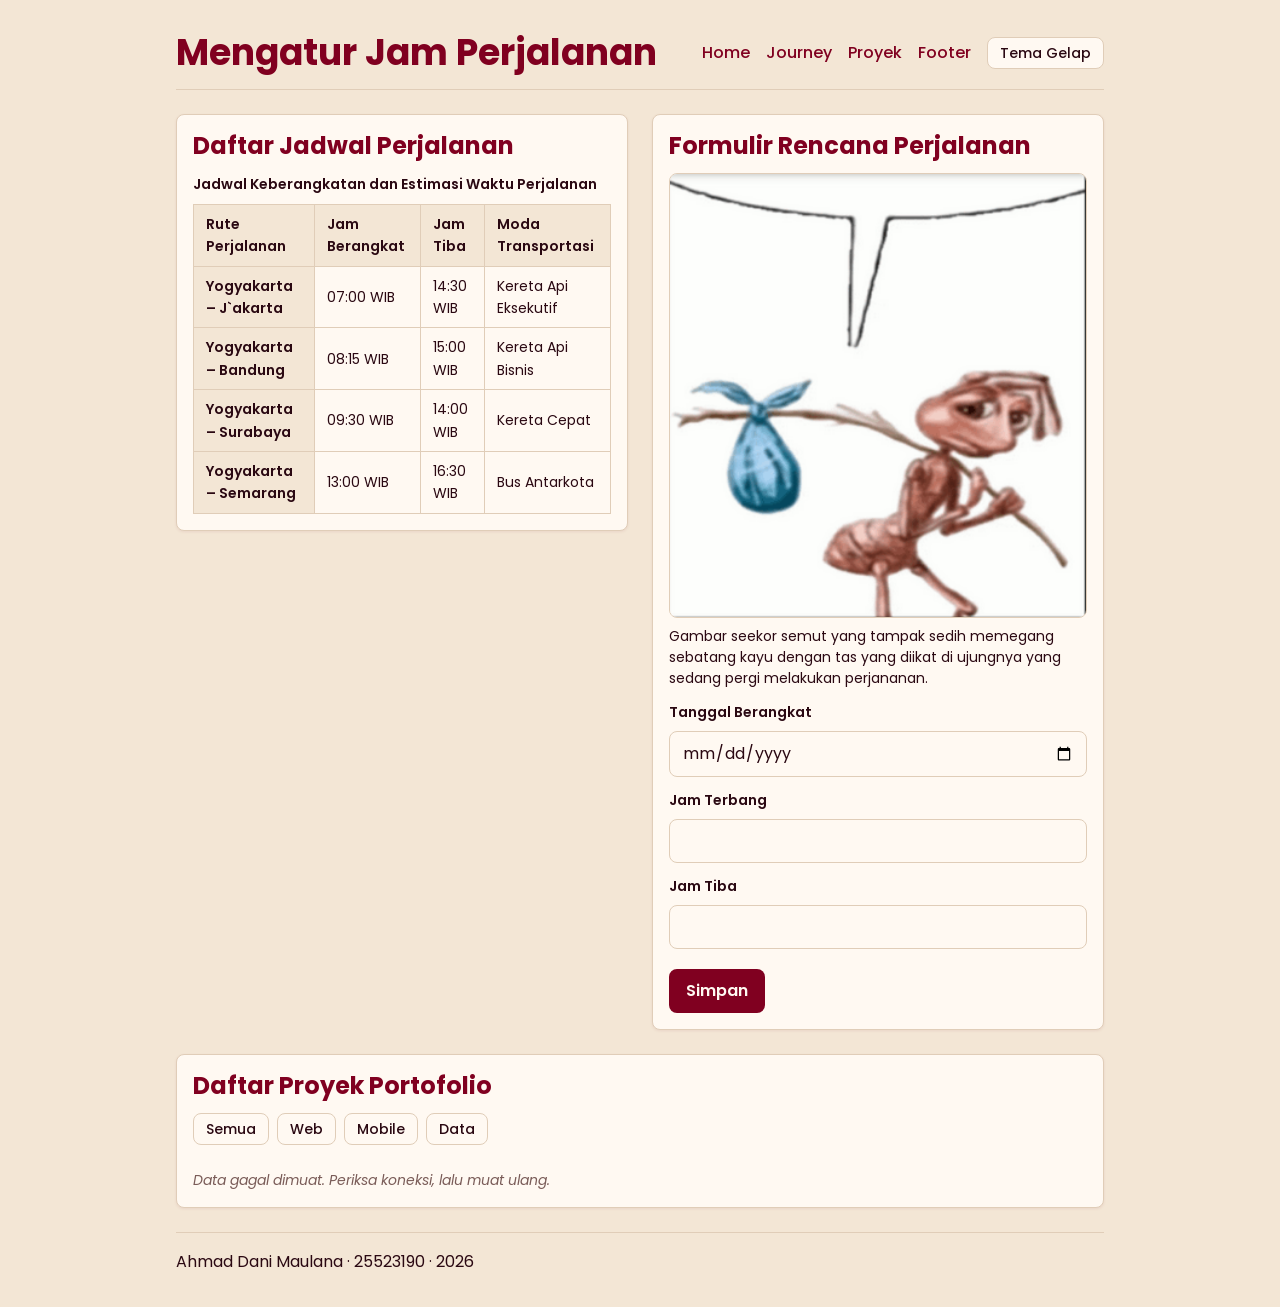
==== worksheet-p11/profil.html @ 2be7030c "P11 — lima modul berjalan" ====
<!DOCTYPE html>
<html lang="id">

<head>
   <title>Mengatur Jam Perjalanan</title>
   <meta charset="UTF-8">
   <meta name="viewport" content="width=device-width, initial-scale=1.0">
   <link rel="preconnect" href="https://fonts.googleapis.com">
   <link rel="preconnect" href="https://fonts.gstatic.com" crossorigin>
   <link href="https://fonts.googleapis.com/css2?family=Poppins:wght@400;500;600;700&display=swap" rel="stylesheet">
   <link rel="stylesheet" href="tokens.css">
   <link rel="stylesheet" href="base.css">
   <link rel="stylesheet" href="layout.css">
   <link rel="stylesheet" href="komponen.css">
   <link rel="stylesheet" href="tema.css">
   <link rel="stylesheet" href="responsif.css">
</head>

<body>
   <div class="page">
      <header>
         <input type="checkbox" id="tema" class="pengalih-tema">
         <div class="header-baris">
            <h1>Mengatur Jam Perjalanan</h1>
            <div class="header-kanan">
               <nav class="navbar">
                  <ul>
                     <li><a href="#bagian-1">Home</a></li>
                     <li><a href="#bagian-2">Journey</a></li>
                     <li><a href="#proyek">Proyek</a></li>
                     <li><a href="#footer">Footer</a></li>
                  </ul>
               </nav>
               <label for="tema" class="tombol-tema">
                  <span class="label-tema-terang">Tema Terang</span>
                  <span class="label-tema-gelap">Tema Gelap</span>
               </label>
            </div>
         </div>
      </header>

      <main class="isi">
         <section id="bagian-1" class="kartu">
            <h2>Daftar Jadwal Perjalanan</h2>
            <div class="tabel-wadah table-wrap">
               <table>
                  <caption>Jadwal Keberangkatan dan Estimasi Waktu Perjalanan</caption>
                  <thead>
                     <tr>
                        <th scope="col">Rute Perjalanan</th>
                        <th scope="col">Jam Berangkat</th>
                        <th scope="col">Jam Tiba</th>
                        <th scope="col">Moda Transportasi</th>
                     </tr>
                  </thead>
                  <tbody>
                     <tr>
                        <th scope="row">Yogyakarta – J`akarta</th>
                        <td>07:00 WIB</td>
                        <td>14:30 WIB</td>
                        <td>Kereta Api Eksekutif</td>
                     </tr>
                     <tr>
                        <th scope="row">Yogyakarta – Bandung</th>
                        <td>08:15 WIB</td>
                        <td>15:00 WIB</td>
                        <td>Kereta Api Bisnis</td>
                     </tr>
                     <tr>
                        <th scope="row">Yogyakarta – Surabaya</th>
                        <td>09:30 WIB</td>
                        <td>14:00 WIB</td>
                        <td>Kereta Cepat</td>
                     </tr>
                     <tr>
                        <th scope="row">Yogyakarta – Semarang</th>
                        <td>13:00 WIB</td>
                        <td>16:30 WIB</td>
                        <td>Bus Antarkota</td>
                     </tr>
                  </tbody>
               </table>
            </div>
         </section>
         
         <section id="bagian-2" class="kartu">
            <h2>Formulir Rencana Perjalanan</h2>
            <figure>
               <img src="images.jpg" alt="moving out" width="640" height="360" loading="lazy">
               <figcaption>Gambar seekor semut yang tampak sedih memegang sebatang kayu dengan tas yang diikat di
                  ujungnya yang sedang pergi melakukan perjananan.</figcaption>
            </figure>
            <form action="/simpan" method="post" novalidate>
               <div class="form-kolom">
                  <label for="tanggal">Tanggal Berangkat</label>
                  <input type="date" id="tanggal" name="tanggal" required>
                  <span class="pesan-galat">Tanggal berangkat wajib diisi (pilih tanggal keberangkatan).</span>
               </div>
               <div class="form-kolom">
                  <label for="jam-terbang">Jam Terbang</label>
                  <input type="text" id="jam-terbang" name="jam-terbang" required>
                  <span class="pesan-galat">Jam terbang wajib diisi (contoh format: 08:00 WIB).</span>
               </div>
               <div class="form-kolom">
                  <label for="jam-tiba">Jam Tiba</label>
                  <input type="text" id="jam-tiba" name="jam-tiba" required>
                  <span class="pesan-galat">Jam tiba wajib diisi (contoh format: 14:30 WIB).</span>
               </div>
               <div class="kartu__kaki">
                  <button type="submit">Simpan</button>
               </div>
            </form>
         </section>
         
         <section id="proyek" class="kartu sorotan">
            <h2>Daftar Proyek Portofolio</h2>
            <div id="filter" class="baris-filter">
               <button type="button" class="filter" data-kategori="semua">Semua</button>
               <button type="button" class="filter" data-kategori="Web">Web</button>
               <button type="button" class="filter" data-kategori="Mobile">Mobile</button>
               <button type="button" class="filter" data-kategori="Data">Data</button>
            </div>
            <p id="muat" hidden>Memuat data...</p>
            <ul id="daftar" class="galeri"></ul>
            <p id="kosong" class="pesan-kosong" hidden>Belum ada data.</p>
         </section>
      </main>

      <footer id="footer">
         <p>Ahmad Dani Maulana · 25523190 · 2026</p>
      </footer>
   </div>

   <script type="module" src="js/app.js"></script>
</body>

</html>
---- worksheet-p11/tokens.css ----
/* LAPIS 1 — primitif: nilai mentah, tidak menyebut peran apa pun */
:root {
  --burgundy-900: #800020;
  --rose-500:     #D45060;
  --cream-100:    #FFF9F2;
  --cream-200:    #F3E6D5;
  --cream-300:    #E0CDB8;
  --wine-dark:    #2A0812;

  --space-1: 0.25rem;
  --space-2: 0.5rem;
  --space-3: 0.75rem;
  --space-4: 1rem;
  --space-6: 1.5rem;

  --radius-md: 0.5rem;
  --radius-full: 999px;
  --shadow-1: 0 1px 3px rgba(128, 0, 32, 0.08);

  --text-sm:  0.875rem;
  --text-md:  1rem;
  --text-xl:  1.5rem;
  --text-3xl: 2.25rem;

  --font-family-base: 'Poppins', sans-serif;
  --font-weight-regular: 400;
  --font-weight-medium: 500;
  --font-weight-bold: 700;
}

/* LAPIS 2 — semantik: peran. Isinya mengacu ke lapis 1. */
:root {
  --font-base:     var(--font-family-base);
  --color-bg:      var(--cream-200);
  --color-fg:      var(--wine-dark);
  --color-surface: var(--cream-100);
  --color-border:  var(--cream-300);
  --color-primary: var(--burgundy-900);
  --color-danger:  var(--rose-500);
  --color-focus:   var(--burgundy-900);

  --card-pad:      var(--space-4);
  --section-gap:   var(--space-6);
}
---- worksheet-p11/base.css ----
*, *::before, *::after {
  box-sizing: border-box;
}

* {
  margin: 0;
}

img {
  max-width: 100%;
  height: auto;
  display: block;
}

html {
  font-size: 100%;
  background-color: var(--color-bg);
  color: var(--color-fg);
}

body {
  font-family: var(--font-base, sans-serif);
  font-size: var(--text-md);
  line-height: 1.6;
  color: var(--color-fg);
  background-color: var(--color-bg);
  padding: var(--space-4);
  max-width: 60rem;
  margin-inline: auto;
}

h1 {
  font-size: var(--text-3xl);
  line-height: 1.15;
  color: var(--color-primary);
}

h2 {
  font-size: var(--text-xl);
  line-height: 1.25;
  color: var(--color-primary);
}

h3 {
  font-size: var(--text-md);
}

/* Batasi panjang baris supaya mata mudah berpindah baris */
main p {
  max-width: 60ch;
}
---- worksheet-p11/layout.css ----
/* Kerangka halaman (Lembar B.1) */
.page {
  display: grid;
  grid-template-rows: auto 1fr auto;
  min-height: 100dvh;
}

header {
  padding-block: var(--space-4);
  border-bottom: 1px solid var(--color-border);
}

.header-baris {
  display: flex;
  align-items: center;
  justify-content: space-between;
  gap: var(--space-4);
  flex-wrap: wrap;
}

.header-kanan {
  display: flex;
  align-items: center;
  gap: var(--space-4);
  flex-wrap: wrap;
}

/* Navbar memakai flexbox (Lembar B.2) */
.navbar {
  display: flex;
  gap: var(--space-4);
  align-items: center;
}

nav ul {
  display: flex;
  gap: var(--space-4);
  list-style: none;
  padding: 0;
}

nav a {
  color: var(--color-primary);
  text-decoration: none;
  font-weight: 500;
}

nav a:hover {
  text-decoration: underline;
}

/* Area isi halaman memakai grid (Lembar B.2) */
.isi {
  display: grid;
  grid-template-columns: repeat(auto-fit, minmax(min(20rem, 100%), 1fr));
  gap: var(--space-6);
  padding-block: var(--space-6);
  align-items: start;
}

/* Kaki halaman tanpa margin-top tempelan (Lembar B.1) */
footer {
  padding-block: var(--space-4);
  border-top: 1px solid var(--color-border);
  color: var(--color-fg);
  font-size: var(--text-sm);
}
---- worksheet-p11/komponen.css ----
/* Kartu */
.kartu {
  width: 100%;
  background: var(--color-surface);
  border: 1px solid var(--color-border);
  border-radius: var(--radius-md);
  box-shadow: var(--shadow-1);
  padding: var(--card-pad);
  /* min-width: 0; */
}

/* Galeri adaptif (Lembar C.1) */
.galeri {
  display: grid;
  grid-template-columns: repeat(auto-fit, minmax(16rem, 1fr));
  gap: var(--space-4);
}

.galeri .kartu {
  display: grid;
  align-content: start;
  min-height: 14rem;
}

/* Penempatan span (Lembar D.1) */
.sorotan {
  grid-column: span 2;
}

.papan {
  grid-row: span 2;
}

/* Isi di dalam kartu (Lembar C.2 & E.2) */
.kartu__isi {
  min-width: 0;
}

.kartu__judul {
  overflow-wrap: anywhere;
}

.kartu__kaki {
  display: flex;
  align-items: center;
  justify-content: flex-start;
  gap: var(--space-2);
  margin-top: var(--space-2);
}

/* Tabel */
.tabel-wadah {
  width: 100%;
  overflow-x: auto;
}

table {
  width: 100%;
  border-collapse: collapse;
  margin-top: var(--space-3);
  font-size: var(--text-sm);
}

caption {
  font-size: var(--text-sm);
  font-weight: 600;
  text-align: left;
  margin-bottom: var(--space-2);
  color: var(--color-fg);
}

th,
td {
  padding: var(--space-2) var(--space-3);
  border: 1px solid var(--color-border);
  text-align: left;
}

th {
  background: var(--color-bg);
  font-weight: 600;
  color: var(--color-fg);
}

tbody tr:hover {
  background: var(--color-bg);
}

/* Gambar dan Figur */
figure {
  margin-top: var(--space-3);
  display: flex;
  flex-direction: column;
  gap: var(--space-2);
}

figure img {
  border-radius: var(--radius-md);
  border: 1px solid var(--color-border);
}

figcaption {
  font-size: var(--text-sm);
  color: var(--color-fg);
  line-height: 1.5;
}

/* Formulir */
form {
  display: flex;
  flex-direction: column;
  gap: var(--space-3);
  margin-top: var(--space-3);
}

.form-kolom {
  display: flex;
  flex-direction: column;
  gap: var(--space-2);
}

label {
  font-size: var(--text-sm);
  font-weight: 600;
  color: var(--color-fg);
}

input,
select,
textarea {
  font: inherit;
  padding: var(--space-2) var(--space-3);
  border: 1px solid var(--color-border);
  border-radius: var(--radius-md);
  background: var(--color-surface);
  color: var(--color-fg);
}

button {
  font: inherit;
  padding: var(--space-2) var(--space-4);
  border: 1px solid transparent;
  border-radius: var(--radius-md);
  background: var(--color-primary);
  color: var(--color-surface);
  cursor: pointer;
  align-self: flex-start;
  font-weight: 600;
}

button:hover {
  opacity: 0.9;
}

/* Tombol Pengalih Tema */
.tombol-tema {
  display: inline-flex;
  align-items: center;
  padding: var(--space-1) var(--space-3);
  font-size: var(--text-sm);
  font-weight: 500;
  border: 1px solid var(--color-border);
  border-radius: var(--radius-md);
  background: var(--color-surface);
  color: var(--color-fg);
  cursor: pointer;
  user-select: none;
}

.tombol-tema:hover {
  background: var(--color-bg);
}

/* Keadaan Fokus */
:focus-visible {
  outline: 2px solid var(--color-focus);
  outline-offset: 2px;
}

/* Keadaan Tidak Sah */
input:user-invalid,
input[aria-invalid="true"] {
  border-color: var(--color-danger);
  border-width: 2px;
}

.pesan-galat {
  display: none;
  color: var(--color-danger);
  font-size: var(--text-sm);
}

.form-kolom:has(input:user-invalid) .pesan-galat,
.form-kolom:has(input[aria-invalid="true"]) .pesan-galat {
  display: block;
}

button:disabled {
  opacity: 0.55;
  cursor: not-allowed;
  filter: grayscale(40%);
}

/* Lembar A: Baris Tombol Filter, Daftar Proyek, & Pesan Kosong */
.baris-filter {
  display: flex;
  gap: var(--space-2);
  margin-block: var(--space-3);
  flex-wrap: wrap;
}

.filter {
  font: inherit;
  font-size: var(--text-sm);
  padding: var(--space-1) var(--space-3);
  border: 1px solid var(--color-border);
  border-radius: var(--radius-md);
  background: var(--color-surface);
  color: var(--color-fg);
  cursor: pointer;
  font-weight: 500;
  transition: background-color 0.15s ease, color 0.15s ease;
}

.filter:hover,
.filter.aktif {
  background: var(--color-primary);
  color: var(--color-surface);
  border-color: var(--color-primary);
}

ul#daftar {
  list-style: none;
  padding: 0;
  margin-top: var(--space-3);
}

.pesan-kosong {
  font-size: var(--text-sm);
  color: var(--color-fg-muted);
  font-style: italic;
  margin-top: var(--space-3);
}
---- worksheet-p11/tema.css ----
:root {
  --color-bg: #F3E6D5;
  --color-surface: #FFF9F2;
  --color-border: #E0CDB8;
  --color-fg: #2A0812;
  --color-fg-muted: #7A5C58;
  --color-primary: #800020;
  --color-danger: #D45060;
  --color-focus: #800020;
  --shadow-1: 0 1px 3px rgba(128, 0, 32, 0.08);
}

.pengalih-tema {
  position: absolute;
  width: 1px;
  height: 1px;
  padding: 0;
  margin: -1px;
  overflow: hidden;
  clip: rect(0, 0, 0, 0);
  white-space: nowrap;
  border: 0;
}

:root:has(#tema:checked),
body.tema-aktif {
  --color-bg: #16080E;
  --color-surface: #241119;
  --color-border: #482330;
  --color-fg: #FFF9F2;
  --color-fg-muted: #F3E6D5;
  --color-primary: #E56B7C;
  --color-danger: #FF8595;
  --color-focus: #FFC000;
  --shadow-1: 0 4px 6px -1px rgba(0, 0, 0, 0.5), 0 2px 4px -2px rgba(0, 0, 0, 0.5);
}

@media (prefers-color-scheme: dark) {
  :root {
    --color-bg: #16080E;
    --color-surface: #241119;
    --color-border: #482330;
    --color-fg: #FFF9F2;
    --color-fg-muted: #F3E6D5;
    --color-primary: #E56B7C;
    --color-danger: #FF8595;
    --color-focus: #FFC000;
    --shadow-1: 0 4px 6px -1px rgba(0, 0, 0, 0.5), 0 2px 4px -2px rgba(0, 0, 0, 0.5);
  }

  :root:has(#tema:checked),
  body.tema-aktif {
    --color-bg: #F3E6D5;
    --color-surface: #FFF9F2;
    --color-border: #E0CDB8;
    --color-fg: #2A0812;
    --color-fg-muted: #7A5C58;
    --color-primary: #800020;
    --color-danger: #D45060;
    --color-focus: #800020;
    --shadow-1: 0 1px 3px rgba(128, 0, 32, 0.08);
  }
}

.label-tema-terang {
  display: none;
}

.label-tema-gelap {
  display: inline;
}

:root:has(#tema:checked) .label-tema-terang,
body.tema-aktif .label-tema-terang {
  display: inline;
}

:root:has(#tema:checked) .label-tema-gelap,
body.tema-aktif .label-tema-gelap {
  display: none;
}

@media (prefers-color-scheme: dark) {
  .label-tema-terang {
    display: inline;
  }

  .label-tema-gelap {
    display: none;
  }

  :root:has(#tema:checked) .label-tema-terang,
  body.tema-aktif .label-tema-terang {
    display: none;
  }

  :root:has(#tema:checked) .label-tema-gelap,
  body.tema-aktif .label-tema-gelap {
    display: inline;
  }
}
---- worksheet-p11/responsif.css ----
.content {
  display: grid;
  grid-template-columns: 1fr;
  gap: var(--space-4);
}

.grid {
  display: grid;
  grid-template-columns: 1fr;
  gap: var(--space-4);
}

.isi {
  display: grid;
  grid-template-columns: 1fr;
  gap: var(--space-4);
}

img {
  max-width: 100%;
  height: auto;
}

.table-wrap,
.tabel-wadah {
  width: 100%;
  overflow-x: auto;
}

p {
  font-size: 1rem;
  line-height: 1.6;
}

.kartu,
.grid > *,
.content > *,
.isi > * {
  min-width: 0;
}

@media (min-width: 48rem) {
  .grid {
    grid-template-columns: repeat(2, 1fr);
  }

  .isi {
    grid-template-columns: repeat(2, 1fr);
    gap: var(--space-6);
  }
}

@media (min-width: 60rem) {
  .content {
    grid-template-columns: 16rem 1fr;
  }

  .isi {
    grid-template-columns: repeat(2, 1fr);
    gap: var(--space-6);
  }

  .grid {
    grid-template-columns: repeat(3, 1fr);
  }
}
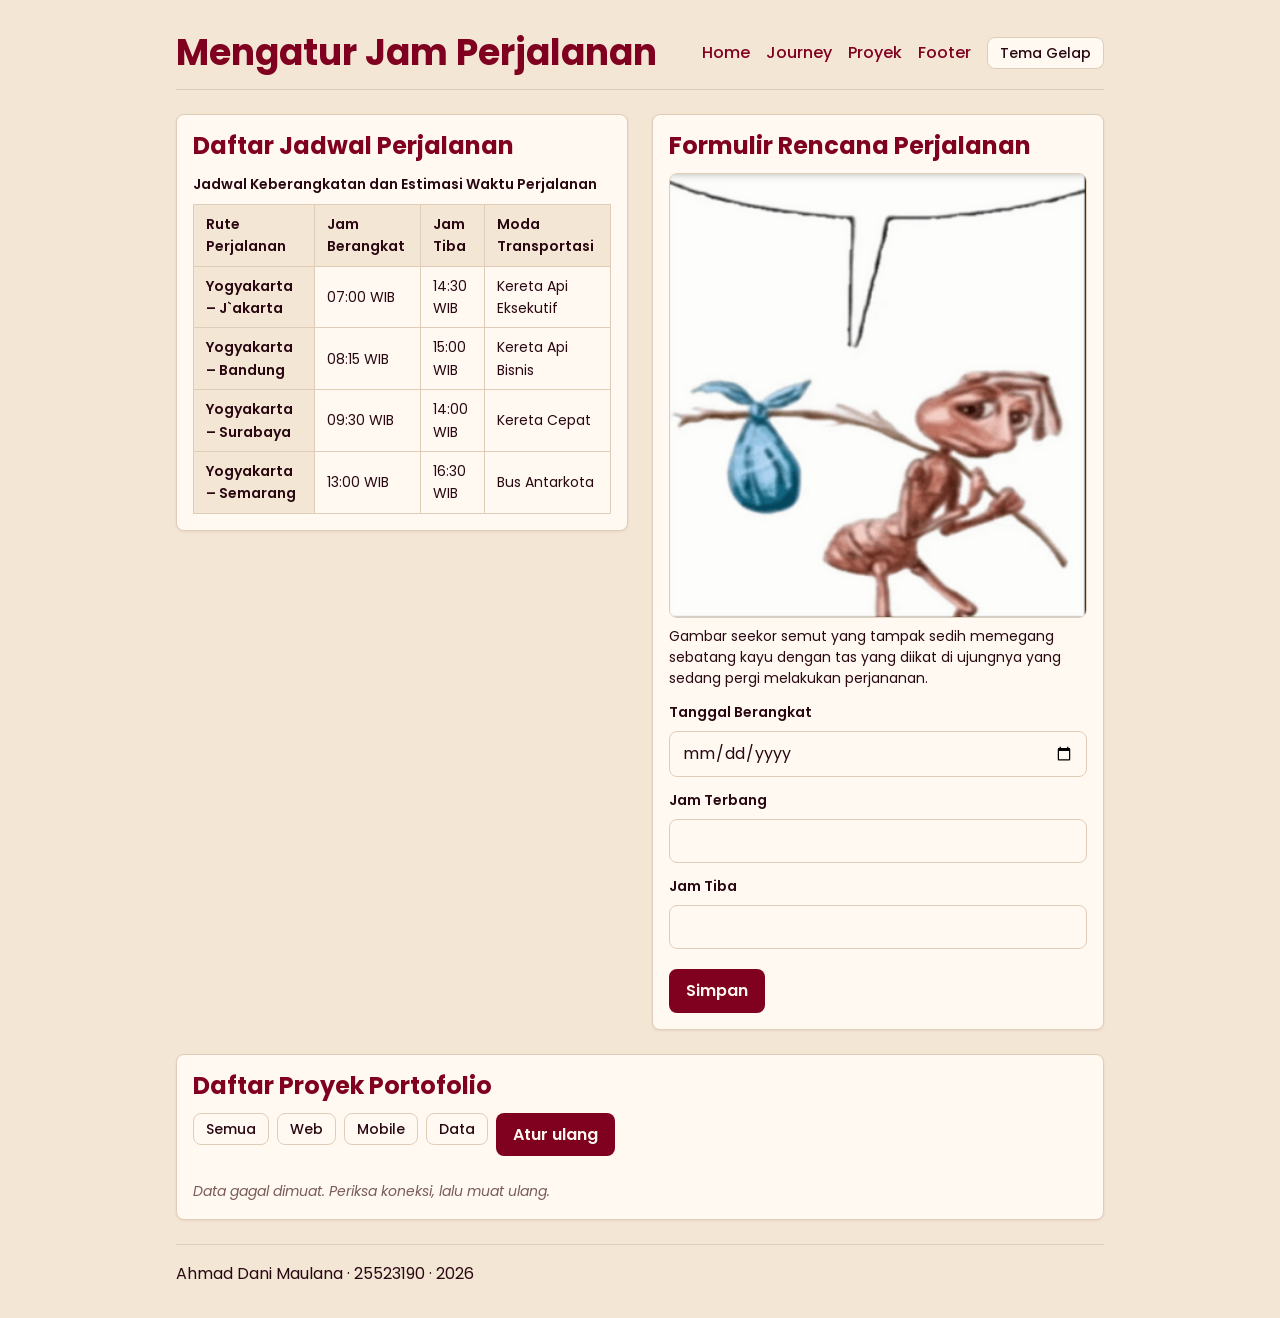
==== commit 34a3615b: "P11 Done" ====
--- a/worksheet-p11/profil.html
+++ b/worksheet-p11/profil.html
@@ -119,6 +119,7 @@
                <button type="button" class="filter" data-kategori="Web">Web</button>
                <button type="button" class="filter" data-kategori="Mobile">Mobile</button>
                <button type="button" class="filter" data-kategori="Data">Data</button>
+               <button type="button" id="atur-ulang">Atur ulang</button>
             </div>
             <p id="muat" hidden>Memuat data...</p>
             <ul id="daftar" class="galeri"></ul>
--- a/worksheet-p11/komponen.css
+++ b/worksheet-p11/komponen.css
@@ -240,4 +240,19 @@
   color: var(--color-fg-muted);
   font-style: italic;
   margin-top: var(--space-3);
+}
+
+.favorit {
+  background: transparent;
+  border: none;
+  font-size: 1.25rem;
+  color: var(--color-primary);
+  cursor: pointer;
+  padding: 0 var(--space-1);
+  line-height: 1;
+  float: right;
+}
+
+.favorit:hover {
+  transform: scale(1.15);
 }
